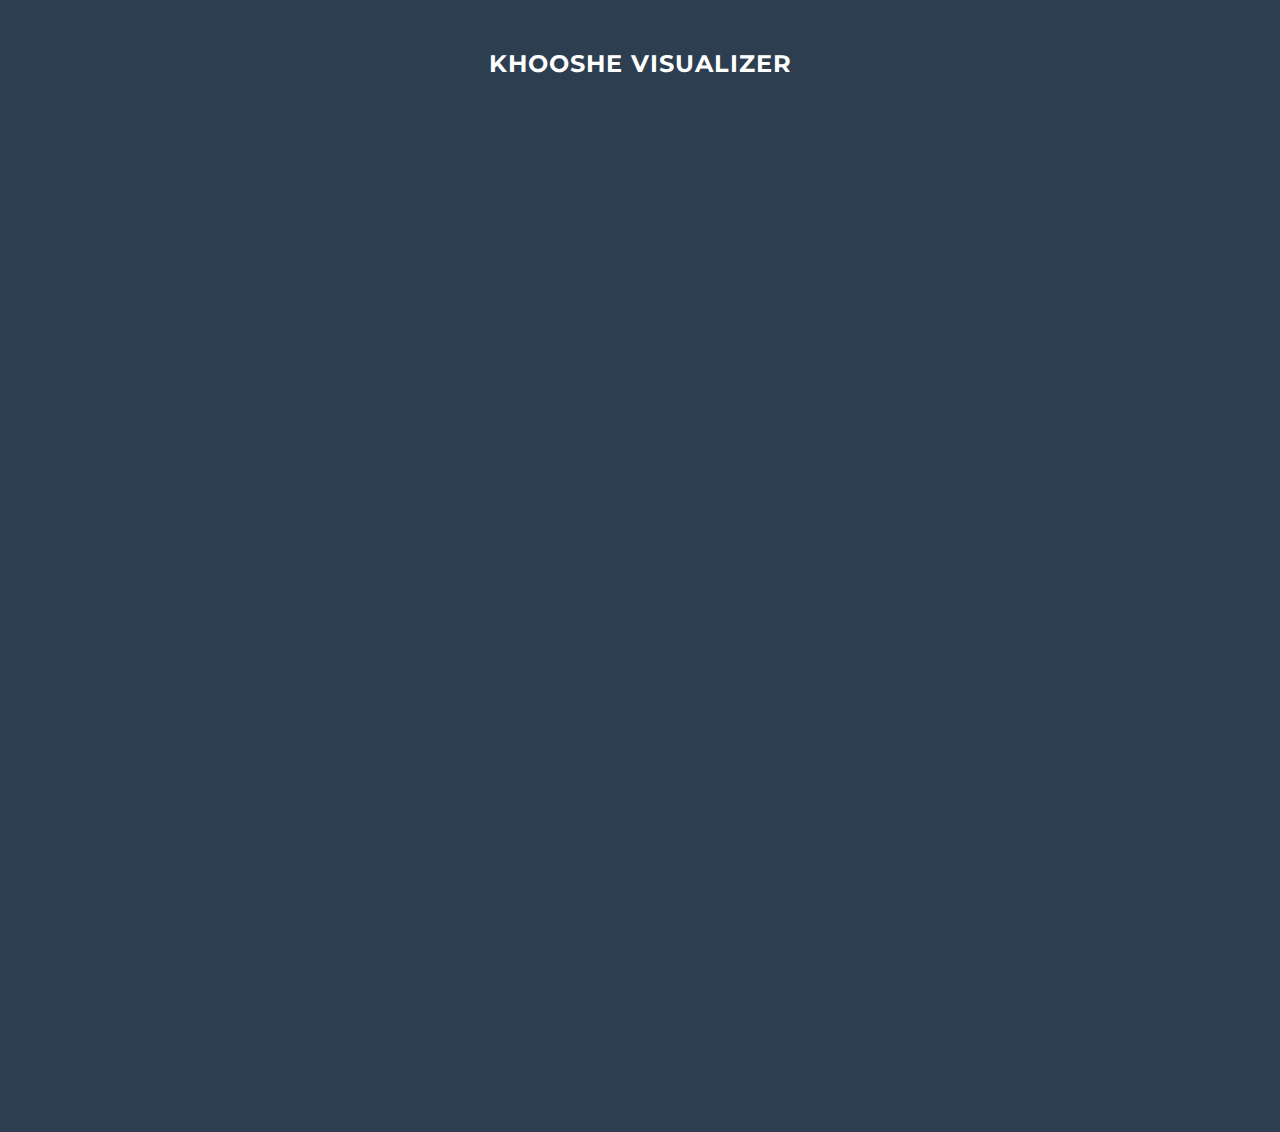
==== khooshe.html @ 8a7d8014 "adding khooshe page" ====
<!DOCTYPE html>
<!--[if lt IE 7]><html class="no-js lt-ie9 lt-ie8 lt-ie7"><![endif]-->
<!--[if IE 7]><html class="no-js lt-ie9 lt-ie8"><![endif]-->
<!--[if IE 8]><html class="no-js lt-ie9"><![endif]-->
<!--[if gt IE 8]><!--><html class="no-js"><!--<![endif]-->
<html>
  <head>
    <link rel="stylesheet" href="static/css/bootstrap.css" rel="stylesheet" />
    <link rel="stylesheet" href="static/css/main.css" rel="stylesheet" />

    <script src="static/js/jquery-1.11.1.min.js"></script>
    <script src="static/js/bootstrap.min.js"></script>
    <script src="static/js/d3.v3.min.js"></script>
    <script src="static/js/queue.v1.min.js"></script>
    <script src="static/js/topojson.v1.min.js"></script>
  </head>
  <body>
    <div class="container" style="text-align: center;">
          <nav class="navbar navbar-custom">
        <h3 style="text-align:center">Khooshe Visualizer</h3>
      </nav>
    <div id='container'></div>
    </div>

    <script type="text/javascript">
      var width = 1000,
          height = 1000;
      var layer = 0;
      var past;
      var name;
      var mean;
      var k = 0;

      var projection = d3.geo.mercator()
          .precision(.1);

      var path = d3.geo.path()
          .projection(projection);

      var svg = d3.select("#container").insert("svg:svg")
          .attr("width", width)
          .attr("height", height);

      var all = svg.append("svg:g")
          .attr("id", "all");
      
      var countries = all.append("svg:g")
        .attr("id", "countries");

      var cells = all.append("svg:g")
          .attr("id", "cells");
      
      queue()
          .defer(d3.json, 'static/json/readme-world.json')
          .defer(d3.csv, 'static/tiles/0/0.csv')
          .await(ready);

      function ready(error, world, start_loc) {
        countries.append("path")
          .datum(topojson.feature(world, world.objects.countries))
          .attr("class", "countries")
          .attr("d", path)
          .attr("fill", "#C0C0C0")
          .attr("stroke-width", "1")
          .attr("stroke", "#DAA520");

        show_first_points(start_loc);
      }

      function show_first_points(start_loc) {
        var start_positions = [];
        var points_label = [];
            start_loc.forEach(function(points) {
            start_positions.push(projection([+points.longitude, +points.latitude]));
            points_label.push(parseFloat(points.label));
            });

        var min_label = Math.min.apply(Math, points_label);
        var max_label = Math.max.apply(Math, points_label);

        var g = cells.selectAll("g")
            .data(start_loc)
            .enter().append("svg:g");

        g.append("svg:circle")
              .style("fill", "#40E0D0")
              .attr("cx", function(d, i) { return start_positions[i][0]; })
              .attr("cy", function(d, i) { return start_positions[i][1]; })
              .attr("r", function(d, i) { return (((points_label[i]-min_label)/(max_label - min_label))+1)*10; })
              .style("fill-opacity", 0.5)
              .attr("stroke-width", "1")
              .attr("stroke", "#993300")
              .on("click", function(d,i) { click(i); });
      }

      function click() {
        d3.selectAll("circle").on("click", function(d, i){
        layer = layer + 1
        name, layer = get_next_name(i, layer);
        add_next_pooints(name, layer);
        });
      }

      function get_next_name(i, layer) {
        if (layer == 1) {
          name = layer + "/" + i + ".csv"
          past = i
        }else{
        past = past + "_" + i 
        name = layer + "/" + past + ".csv"
        };
      return name, layer;
      }

      function add_next_pooints(name, layer) {
        svg.selectAll("#cells").remove();
        d3.csv('static/tiles/' + name, function(points) {
          var positions = [];
          var points_label = [];
          var lat_lon = [];
          var cell = all.append("svg:g")
              .attr("id", "cells");
          var g = cell.selectAll("g")
              .data(points)
              .enter().append("svg:g");
          var lat_lon = [];
              points.forEach(function(point) {
              lat_lon.push([+point.longitude, +point.latitude]);
              positions.push(projection([+point.longitude, +point.latitude]));
              points_label.push(point.label);
              });

          if (layer==1) {
               var rsize = 2
          }else{
              var rsize = layer/2
          }

          g.append("svg:circle")
            .attr("cx", function(d, i) { return positions[i][0]; })
            .attr("cy", function(d, i) { return positions[i][1]; })
            .attr("r", rsize)
            .style("fill", "#CC33FF")
            .on("click", function(d,i) { click(i); });

           if (points_label[0]=='p') {
              d3.selectAll("circle")
              .style("fill", "#FF0000")
              .attr("r", 0.1);
            }

          zoom(positions);

        });
      }

      function zoom(positions) {
        var all_lats = [];
        var all_lons = [];
        positions.forEach(function(point){
          all_lats.push(point[0]);
          all_lons.push(point[1]);
        });

        var min_lat = d3.min(all_lats);
        var min_lon = d3.min(all_lons);

        var max_lat = d3.max(all_lats);
        var max_lon = d3.max(all_lons);

        var cell = all.append("svg:g")
            .attr("id", "cells");
        var g = cell.selectAll("g")
            .data(positions)
            .enter().append("svg:g");

        mean_point = [(max_lat+min_lat)/2, (max_lon+min_lon)/2];

        var area = (max_lon-min_lon)*(max_lat-min_lat);
        if (area==0) {
            good_scale=20;
        }else{
            var canvas_area = width*height;
            var box_area = canvas_area/area;
            var good_scale = Math.sqrt(box_area,2);
            good_scale = good_scale * 60/100;
        }

        var far = [good_scale*mean_point[0], good_scale*mean_point[1]];
        var dist = [far[0]-width, far[1]-height];
        var t = [-1*(dist[0]+width/2), -1*(dist[1]+height/2)];
        t= [t[0],t[1]];

        d3.selectAll("#all")
          .transition()
          .duration(1000).attr("transform", "translate(" + t + ")scale(" + good_scale + ")");
        d3.selectAll("circle").attr("r",(1/good_scale)*5);
        d3.selectAll("path").attr("stroke-width", (1/good_scale)*2);
      }

    </script>

  </body>
</html>
---- static/css/main.css ----
/* ==========================================================================
   Theme Name: Kuntitled
   Theme URI: http://www.pankogut.com/themes/kuntitled
   Author: PanKogut
   Author URI: http://www.pankogut.com
   Description: Kuntitled is a responsive portoflio theme for creative with minimal design, flexible grid layout.

   Version: 1.0.0
   License: Creative Commons Attribution 4.0 International License
   License URI: http://creativecommons.org/licenses/by/4.0/
   Tags: blue, fixed-menu, flexible-width, bootstrap
   Text Domain: kuntitled
   ========================================================================== */

/* ==========================================================================
   Fonts
   ========================================================================== */

@import url(http://fonts.googleapis.com/css?family=Open+Sans:400italic,400,700|Montserrat:400,700);

/* ==========================================================================
   Base
   ========================================================================== */

body {
    width: 100%;
    height: 100%;
    font-family: Open Sans,"Helvetica Neue",Helvetica,Arial,sans-serif;
    color: #fff;
    background-color: #2c3e50;
    overflow-x: hidden;
}

html {
    width: 100%;
    height: 100%;
}

p {
    margin: 0 0 25px;
    font-size: 18px;
    line-height: 1.5;
}

@media(min-width:767px) {
    p {
        margin: 0 0 35px;
        font-size: 20px;
        line-height: 1.6;
    }
}

a {
    color: #2980b9;
    -webkit-transition: all .2s ease-in-out;
    -moz-transition: all .2s ease-in-out;
    transition: all .2s ease-in-out;
}

a:hover,
a:focus {
    text-decoration: none;
    color: #3498db;
}

.img-responsive {
    margin: auto;
}
/* ==========================================================================
   Headlines
   ========================================================================== */

h1,
h2,
h3,
h4,
h5,
h6 {
    margin: 30px 0;
    text-transform: uppercase;
    font-family: Montserrat,"Helvetica Neue",Helvetica,Arial,sans-serif;
    font-weight: 700;
    letter-spacing: 1px;
}

/* ==========================================================================
   Menu
   ========================================================================== */

.navbar {
    margin-bottom: 0;
    border-bottom: 1px solid rgba(255,255,255,.3);
    text-transform: uppercase;
    font-family: Montserrat,"Helvetica Neue",Helvetica,Arial,sans-serif;
    background-color: #2c3e50;
}

.navbar-brand {
    font-weight: 700;
}

.navbar-brand:focus {
    outline: 0;
}

.navbar-custom a {
    color: #fff;
}

.navbar-custom .nav li a {
    -webkit-transition: background .3s ease-in-out;
    -moz-transition: background .3s ease-in-out;
    transition: background .3s ease-in-out;
}

.navbar-custom .nav li a:hover,
.navbar-custom .nav li a:focus,
.navbar-custom .nav li.active {
    outline: 0;
    background-color: rgba(255,255,255,.2);
}

.navbar-toggle {
    padding: 4px 6px;
    font-size: 16px;
    color: #fff;
}

.navbar-toggle:focus,
.navbar-toggle:active {
    outline: 0;
}

@media(min-width:767px) {
    .navbar {
        padding: 20px 0;
        border-bottom: 0;
        letter-spacing: 1px;
        background: 0 0;
        -webkit-transition: background .5s ease-in-out,padding .5s ease-in-out;
        -moz-transition: background .5s ease-in-out,padding .5s ease-in-out;
        transition: background .5s ease-in-out,padding .5s ease-in-out;
    }

    .top-nav-collapse {
        padding: 0;
        background-color: #2c3e50;
    }

    .navbar-custom.top-nav-collapse {
        border-bottom: 1px solid rgba(255,255,255,.3);
    }
}

/* ==========================================================================
   Intro
   ========================================================================== */

.intro {
    display: table;
    width: 100%;
    height: auto;
    padding: 100px 0;
    text-align: center;
    color: #fff;
    background: url(../img/top-bg.jpg) no-repeat bottom center scroll;
    background-color: #2c3e50;
    -webkit-background-size: cover;
    -moz-background-size: cover;
    background-size: cover;
    -o-background-size: cover;
}

.intro-body {
    display: table-cell;
    vertical-align: middle;
}

.brand-heading {
    font-size: 40px;
}

.intro-text {
    font-size: 18px;
}

@media(min-width:767px) {
    .intro {
        height: 100%;
        padding: 0;
    }

    .brand-heading {
        font-size: 100px;
    }

    .intro-text {
        font-size: 25px;
    }
}

.btn-circle {
    width: 70px;
    height: 70px;
    margin-top: 15px;
    padding: 7px 16px;
    border: 2px solid #fff;
    border-radius: 35px;
    font-size: 40px;
    color: #fff;
    background: 0 0;
    -webkit-transition: background .3s ease-in-out;
    -moz-transition: background .3s ease-in-out;
    transition: background .3s ease-in-out;
}

.btn-circle:hover,
.btn-circle:focus {
    outline: 0;
    color: #fff;
    background: rgba(255,255,255,.1);
}

.page-scroll .btn-circle i.animated {
    -webkit-transition-property: -webkit-transform;
    -webkit-transition-duration: 1s;
    -moz-transition-property: -moz-transform;
    -moz-transition-duration: 1s;
}

.page-scroll .btn-circle:hover i.animated {
    -webkit-animation-name: pulse;
    -moz-animation-name: pulse;
    -webkit-animation-duration: 1.5s;
    -moz-animation-duration: 1.5s;
    -webkit-animation-iteration-count: infinite;
    -moz-animation-iteration-count: infinite;
    -webkit-animation-timing-function: linear;
    -moz-animation-timing-function: linear;
}

@-webkit-keyframes pulse {    
    0 {
        -webkit-transform: scale(1);
        transform: scale(1);
    }

    50% {
        -webkit-transform: scale(1.2);
        transform: scale(1.2);
    }

    100% {
        -webkit-transform: scale(1);
        transform: scale(1);
    }
}

@-moz-keyframes pulse {    
    0 {
        -moz-transform: scale(1);
        transform: scale(1);
    }

    50% {
        -moz-transform: scale(1.2);
        transform: scale(1.2);
    }

    100% {
        -moz-transform: scale(1);
        transform: scale(1);
    }
}

/* ==========================================================================
   Sections
   ========================================================================== */

.content-section {
    padding-top: 100px;
}

.service-section {
    width: 100%;
    padding: 50px 0;
    color: #fff;
    background: url(../img/service-bg.jpg) no-repeat center center scroll;
    background-color: #2c3e50;
    -webkit-background-size: cover;
    -moz-background-size: cover;
    background-size: cover;
    -o-background-size: cover;
}

.about-section {
    width: 100%;
    padding: 100px 0;
    color: #fff;
    background: url(../img/about-bg.jpg) no-repeat center center scroll;
    background-color: #2c3e50;
    -webkit-background-size: cover;
    -moz-background-size: cover;
    background-size: cover;
    -o-background-size: cover;
}

.portfolio-item {
    margin-bottom: 25px;
}

.content-credits {
    padding-top: 25px;
}

#map {
    width: 100%;
    height: 200px;
    margin-top: 100px;
}

@media(min-width:767px) {
    .content-section {
        padding-top: 15px;
    }

    .service-section {
        padding: 100px 0;
    }

    .content-credits {
        padding-top: 25px;
    }

    #map {
        height: 400px;
        margin-top: 250px;
    }
}

/* ==========================================================================
   Buttons
   ========================================================================== */

.btn {
    text-transform: uppercase;
    font-family: Montserrat,"Helvetica Neue",Helvetica,Arial,sans-serif;
    font-weight: 400;
    -webkit-transition: all .3s ease-in-out;
    -moz-transition: all .3s ease-in-out;
    transition: all .3s ease-in-out;
}

.btn-default {
    border: 1px solid #2c3e50;
    color: #fff;
    background-color: #2c3e50;
}

.btn-default:hover,
.btn-default:focus {
    border: 1px solid #2c3e50;
    outline: 0;
    color: #fff;
    background-color: #34495e;
}

.banner-social-buttons {
    margin-top: 0;
}

@media(max-width:1199px) {
    ul.banner-social-buttons {
        margin-top: 15px;
    }
}

@media(max-width:767px) {
    ul.banner-social-buttons>li {
        display: block;
        margin-bottom: 20px;
        padding: 0;
    }

    ul.banner-social-buttons>li:last-child {
        margin-bottom: 0;
    }
}
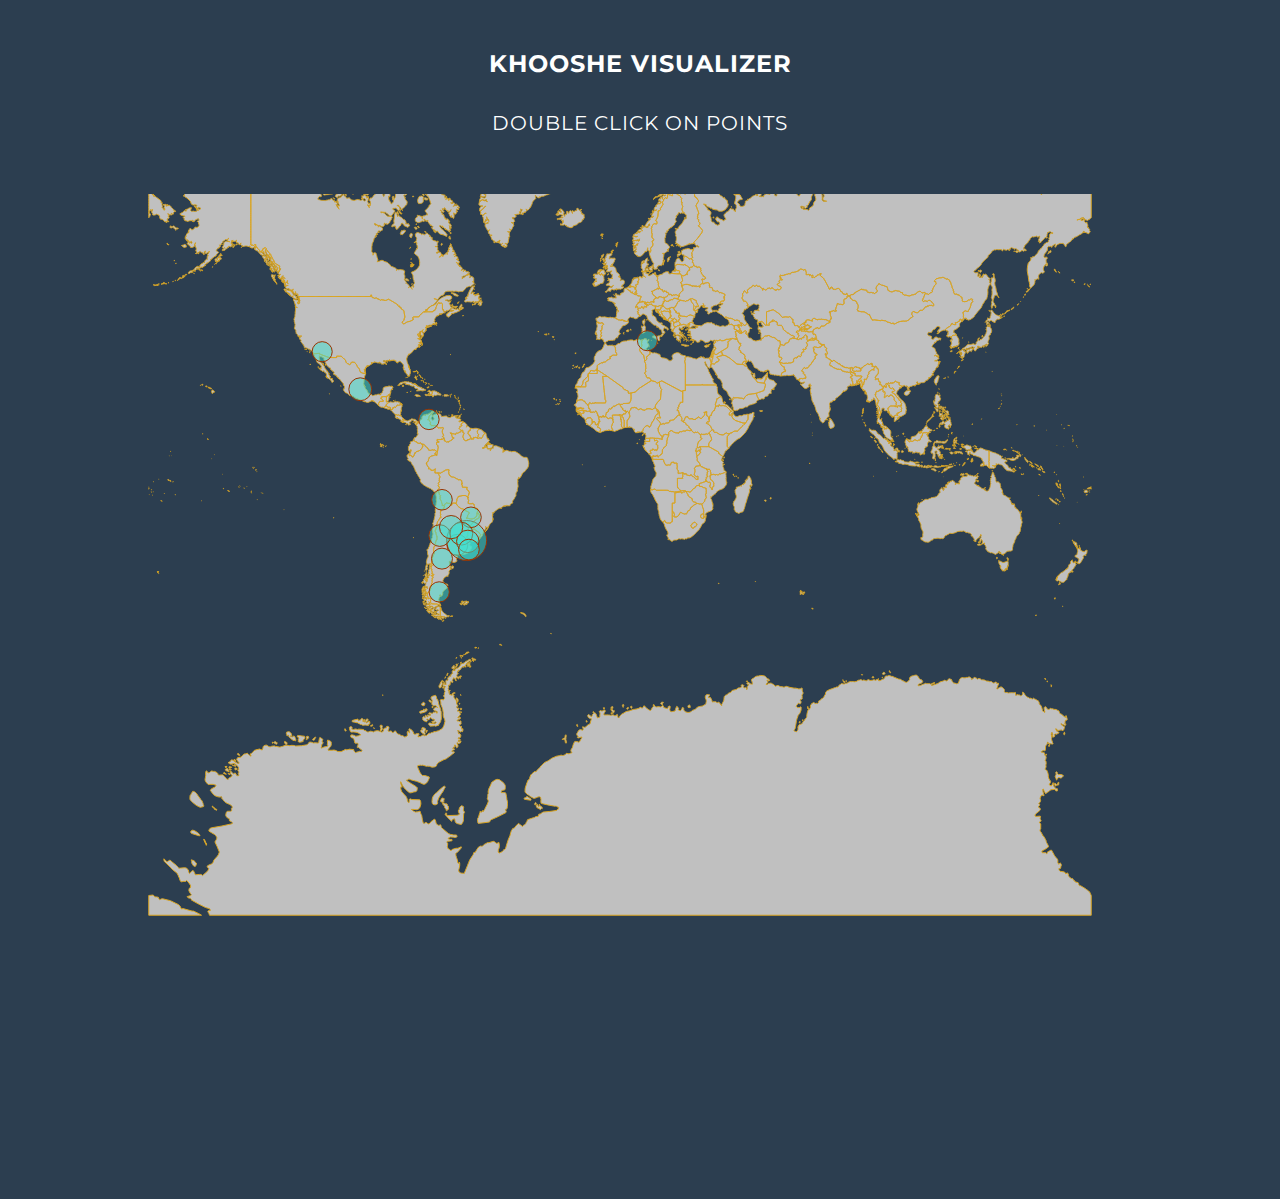
==== commit c10a499c: "Update khooshe.html" ====
--- a/khooshe.html
+++ b/khooshe.html
@@ -18,6 +18,7 @@
     <div class="container" style="text-align: center;">
           <nav class="navbar navbar-custom">
         <h3 style="text-align:center">Khooshe Visualizer</h3>
+        <p>double click on points</p>
       </nav>
     <div id='container'></div>
     </div>
@@ -201,4 +202,4 @@
     </script>
 
   </body>
-</html>+</html>
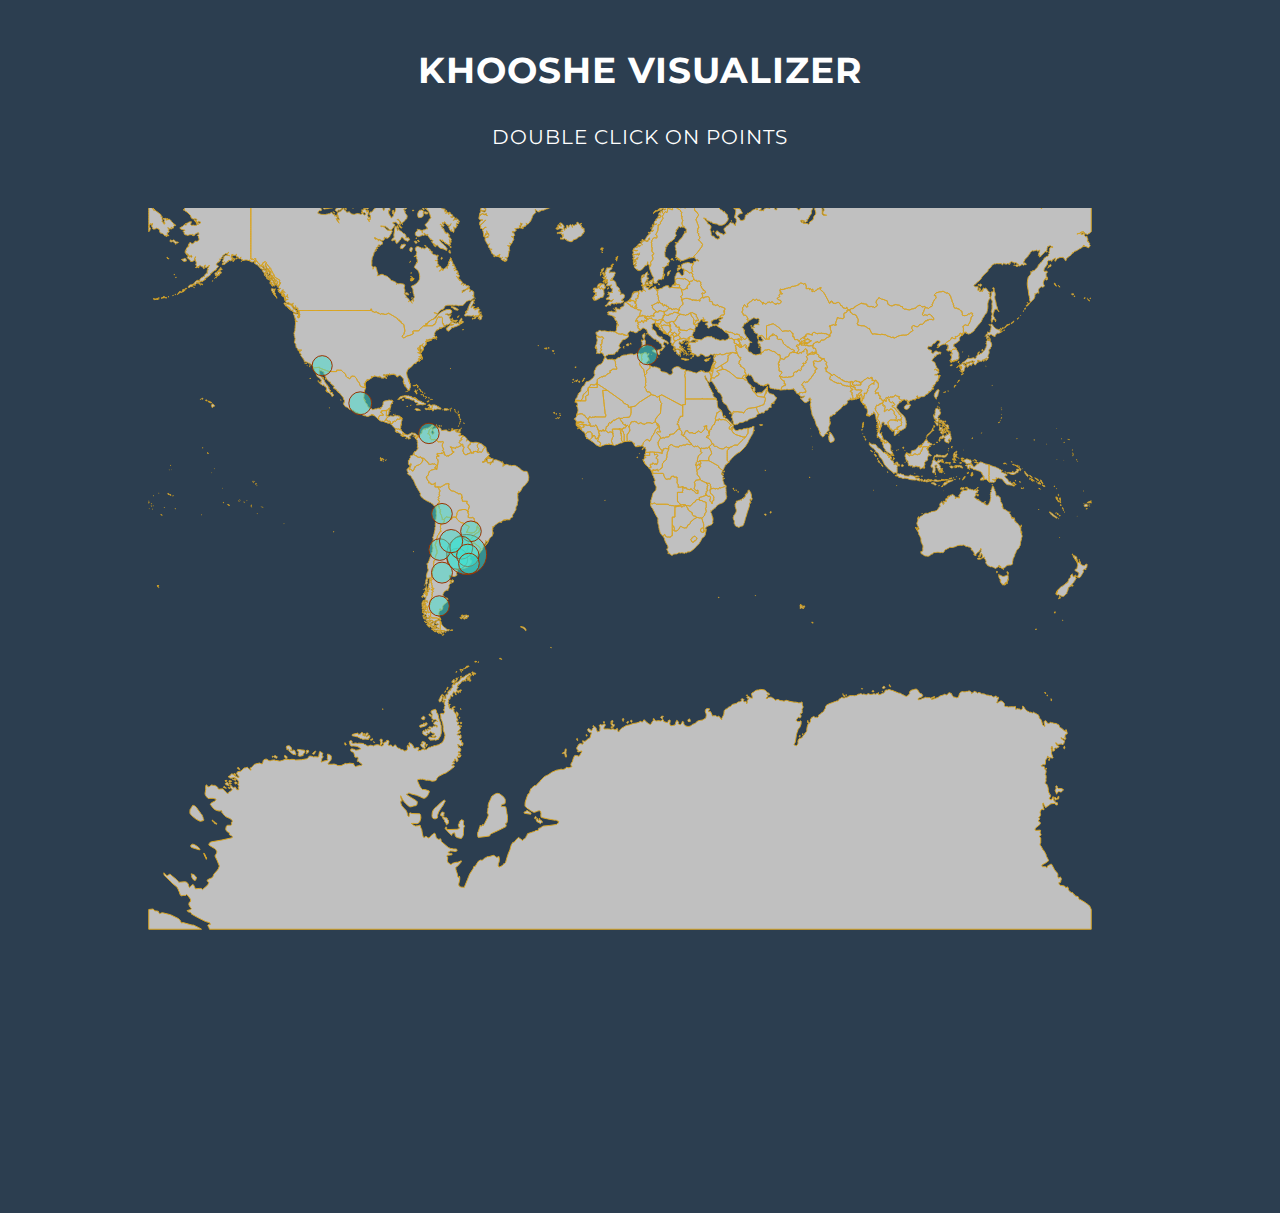
==== commit 60374927: "Update khooshe.html" ====
--- a/khooshe.html
+++ b/khooshe.html
@@ -17,7 +17,7 @@
   <body>
     <div class="container" style="text-align: center;">
           <nav class="navbar navbar-custom">
-        <h3 style="text-align:center">Khooshe Visualizer</h3>
+        <h1 style="text-align:center">Khooshe Visualizer</h1>
         <p>double click on points</p>
       </nav>
     <div id='container'></div>
